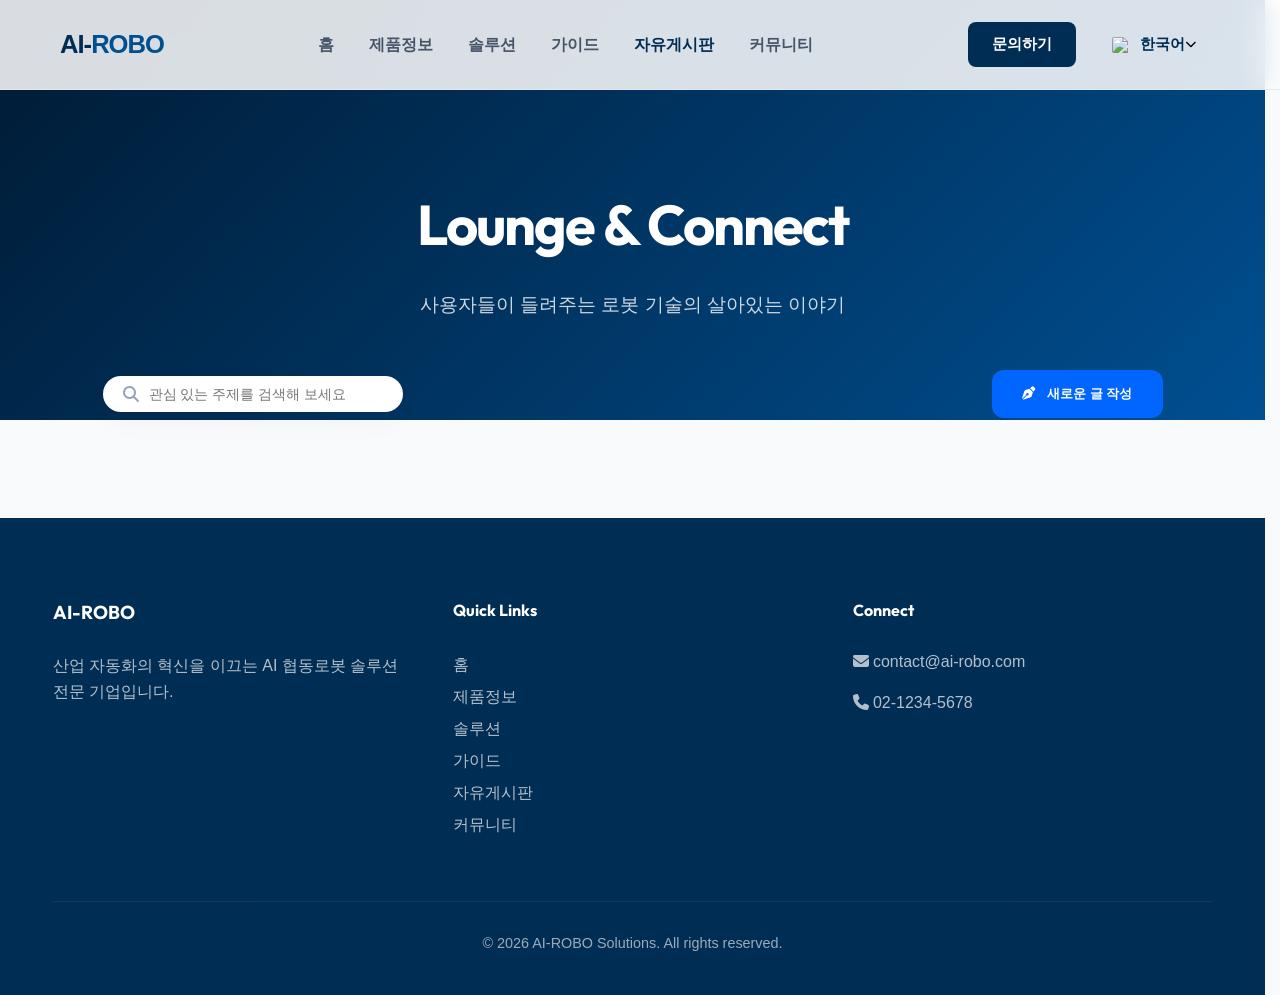
==== board.html @ d8a959f3 "Add files via upload" ====
<!DOCTYPE html>
<html lang="ko">
<head>
    <meta charset="UTF-8">
    <meta name="viewport" content="width=device-width, initial-scale=1.0">
    <title>라운지 | AI-ROBO Solutions</title>
    <link href="https://fonts.googleapis.com/css2?family=Pretendard:wght@300;400;600;700&family=Outfit:wght@500;700&display=swap" rel="stylesheet">
    <link rel="stylesheet" href="css/style.css">
    <link rel="stylesheet" href="https://cdnjs.cloudflare.com/ajax/libs/font-awesome/6.4.0/css/all.min.css">
    <style>
        :root {
            --board-primary: #0066ff;
            --board-bg: #f8fafc;
            --glass: rgba(255, 255, 255, 0.7);
            --card-shadow: 0 10px 30px -5px rgba(0, 0, 0, 0.05);
        }

        body {
            background-color: var(--board-bg);
            font-family: 'Pretendard', sans-serif;
        }

        /* Hero Refined */
        .board-hero {
            padding: 180px 0 100px;
            background: linear-gradient(135deg, #001a33 0%, #004F91 100%);
            color: white;
            text-align: center;
            position: relative;
            overflow: hidden;
        }

        .board-hero::before {
            content: '';
            position: absolute;
            top: 0; left: 0; width: 100%; height: 100%;
            background: url('https://www.transparenttextures.com/patterns/carbon-fibre.png');
            opacity: 0.1;
        }

        /* Board Layout */
        .lounge-wrapper {
            max-width: 1100px;
            margin: -50px auto 100px;
            padding: 0 20px;
            position: relative;
            z-index: 10;
        }

        .board-header-actions {
            display: flex;
            justify-content: space-between;
            align-items: center;
            margin-bottom: 30px;
        }

        .search-bar {
            background: white;
            padding: 10px 20px;
            border-radius: 50px;
            display: flex;
            align-items: center;
            box-shadow: var(--card-shadow);
            width: 300px;
        }

        .search-bar input {
            border: none;
            outline: none;
            width: 100%;
            margin-left: 10px;
            font-size: 0.9rem;
        }

        /* Card-based List */
        .post-card {
            background: white;
            border-radius: 20px;
            padding: 25px 35px;
            margin-bottom: 20px;
            display: grid;
            grid-template-columns: auto 1fr auto;
            align-items: center;
            gap: 25px;
            transition: all 0.3s ease;
            border: 1px solid transparent;
            cursor: pointer;
            box-shadow: var(--card-shadow);
        }

        .post-card:hover {
            transform: translateY(-5px);
            border-color: var(--board-primary);
            box-shadow: 0 20px 40px -10px rgba(0, 102, 255, 0.1);
        }

        .post-no {
            font-family: 'Outfit', sans-serif;
            font-weight: 700;
            color: #cbd5e1;
            font-size: 1.1rem;
            width: 40px;
        }

        .post-info h3 {
            font-size: 1.25rem;
            margin-bottom: 8px;
            color: #1e293b;
        }

        .post-meta {
            display: flex;
            gap: 20px;
            font-size: 0.85rem;
            color: #64748b;
        }

        .post-meta span i { margin-right: 5px; }

        .post-stats {
            display: flex;
            gap: 15px;
        }

        .stat-icon {
            display: flex;
            flex-direction: column;
            align-items: center;
            color: #94a3b8;
            font-size: 0.8rem;
        }

        .stat-icon b { color: var(--board-primary); font-size: 1rem; }

        /* Modern Modal */
        .modal {
            position: fixed;
            top: 0; left: 0; width: 100%; height: 100%;
            background: rgba(15, 23, 42, 0.4);
            backdrop-filter: blur(12px);
            display: none;
            justify-content: center;
            align-items: center;
            z-index: 2000;
            opacity: 0;
            transition: opacity 0.3s ease;
        }

        .modal.active { display: flex; opacity: 1; }

        .modal-body {
            background: white;
            width: 90%;
            max-width: 750px;
            border-radius: 30px;
            padding: 50px;
            position: relative;
            max-height: 90vh;
            overflow-y: auto;
            box-shadow: 0 40px 100px rgba(0,0,0,0.2);
            transform: scale(0.9);
            transition: transform 0.3s cubic-bezier(0.34, 1.56, 0.64, 1);
        }

        .modal.active .modal-body { transform: scale(1); }

        .form-input {
            width: 100%;
            padding: 15px 20px;
            border-radius: 12px;
            border: 1px solid #e2e8f0;
            margin-bottom: 20px;
            font-size: 1rem;
            transition: 0.3s;
        }

        .form-input:focus { border-color: var(--board-primary); outline: none; box-shadow: 0 0 0 4px rgba(0, 102, 255, 0.1); }

        .btn-lounge {
            padding: 15px 30px;
            border-radius: 12px;
            font-weight: 700;
            cursor: pointer;
            border: none;
            transition: 0.3s;
        }

        .btn-lounge-primary { background: var(--board-primary); color: white; }
        .btn-lounge-primary:hover { transform: translateY(-2px); box-shadow: 0 10px 20px rgba(0, 102, 255, 0.3); }

        /* Shimmer loading effect */
        .shimmer {
            background: #f6f7f8;
            background-image: linear-gradient(to right, #f6f7f8 0%, #edeef1 20%, #f6f7f8 40%, #f6f7f8 100%);
            background-repeat: no-repeat;
            background-size: 800px 104px; 
            display: inline-block;
            position: relative; 
            animation: placeholderShimmer 1.2s linear infinite forwards;
        }

        @keyframes placeholderShimmer {
            0% { background-position: -468px 0; }
            100% { background-position: 468px 0; }
        }
    </style>
</head>
<body>
    <header>
        <div class="container nav">
            <a href="index.html" class="logo">AI-<span>ROBO</span></a>
            <div class="nav-links">
                <a href="index.html">홈</a>
                <a href="products.html">제품정보</a>
                <a href="solutions.html">솔루션</a>
                <a href="guide.html">가이드</a>
                <a href="board.html" class="active">자유게시판</a>
                <a href="community.html">커뮤니티</a>
            </div>
            <div class="nav-actions">
                <button class="btn btn-primary" onclick="location.href='community.html#qna'" data-i18n="consult">문의하기</button>
            </div>
            <div class="menu-toggle" id="mobile-menu">
                <i class="fas fa-bars"></i>
            </div>
        </div>
    </header>

    <section class="board-hero">
        <div class="container">
            <h1 style="color: white; font-size: 3.5rem; letter-spacing: -2px; margin-bottom: 20px;" data-i18n="lounge_title">Lounge & Connect</h1>
            <p style="font-size: 1.2rem; opacity: 0.8;" data-i18n="lounge_desc">사용자들이 들려주는 로봇 기술의 살아있는 이야기</p>
        </div>
    </section>

    <div class="lounge-wrapper">
        <div class="board-header-actions">
            <div class="search-bar">
                <i class="fas fa-search" style="color: #94a3b8;"></i>
                <input type="text" id="boardSearch" placeholder="관심 있는 주제를 검색해 보세요">
            </div>
            <button class="btn-lounge btn-lounge-primary" onclick="Lounge.openWrite()">
                <i class="fas fa-pen-nib" style="margin-right: 8px;"></i> 새로운 글 작성
            </button>
        </div>

        <div id="boardContainer">
            <!-- 데이터가 로드되면 여기에 카드가 주입됩니다 -->
        </div>
    </div>

    <!-- [Write/Edit Modal] -->
    <div class="modal" id="writeModal">
        <div class="modal-body">
            <h2 id="modalTitle" style="font-family: 'Outfit'; font-size: 2rem; margin-bottom: 30px;">당신의 생각을 들려주세요</h2>
            <form id="loungeForm">
                <input type="hidden" id="postId">
                <div style="display: grid; grid-template-columns: 1fr 1fr; gap: 20px;">
                    <input type="text" id="pAuthor" class="form-input" placeholder="작성자 성함" required>
                    <input type="password" id="pPassword" class="form-input" placeholder="비밀번호" required>
                </div>
                <input type="text" id="pTitle" class="form-input" placeholder="제목을 입력하세요" required>
                <textarea id="pContent" class="form-input" rows="10" placeholder="자유롭게 내용을 작성해 보세요. 로봇 기술뿐만 아니라 일상의 이야기도 좋습니다." required></textarea>
                <div style="display: flex; gap: 15px; margin-top: 20px;">
                    <button type="button" class="btn-lounge" style="flex:1; background:#f1f5f9;" onclick="Lounge.close()">닫기</button>
                    <button type="submit" class="btn-lounge btn-lounge-primary" style="flex:2;">Lounge 게시하기</button>
                </div>
            </form>
        </div>
    </div>

    <!-- [View Modal] -->
    <div class="modal" id="viewModal">
        <div class="modal-body" style="max-width: 850px;">
            <div style="display: flex; justify-content: space-between; align-items: flex-start; margin-bottom: 30px;">
                <h2 id="vTitle" style="font-size: 2.2rem; line-height: 1.2; flex:1;"></h2>
                <button onclick="Lounge.close()" style="background:none; border:none; font-size:1.5rem; cursor:pointer; color:#94a3b8;">&times;</button>
            </div>
            <div style="display: flex; align-items: center; gap: 15px; margin-bottom: 40px; padding-bottom: 20px; border-bottom: 1px solid #f1f5f9;">
                <div style="width: 45px; height:45px; background:var(--board-primary); color:white; border-radius:50%; display:flex; align-items:center; justify-content:center; font-weight:700;">
                    <span id="vAvatar">A</span>
                </div>
                <div>
                    <div id="vAuthor" style="font-weight: 700; font-size: 1.1rem;"></div>
                    <div id="vDate" style="color: #94a3b8; font-size: 0.85rem;"></div>
                </div>
            </div>
            <div id="vContent" style="font-size: 1.1rem; line-height: 1.8; color: #334155; margin-bottom: 50px; white-space: pre-wrap;"></div>
            
            <div style="display: flex; justify-content: center; gap:20px; margin-bottom: 50px;">
                <button class="btn-lounge" onclick="Lounge.like()" style="background:#f0f7ff; color:var(--board-primary); border:1px solid var(--board-primary); font-size:1rem;">
                    <i class="fas fa-heart" id="likeIcon"></i> <span id="vLikes">0</span>
                </button>
            </div>

            <div style="display: flex; justify-content: flex-end; gap:10px; margin-bottom: 40px;">
                <button onclick="Lounge.edit()" style="background:none; border:none; color:#64748b; cursor:pointer;"><i class="fas fa-edit"></i> 수정</button>
                <button onclick="Lounge.delete()" style="background:none; border:none; color:#ef4444; cursor:pointer;"><i class="fas fa-trash"></i> 삭제</button>
            </div>

            <div style="background: #f8fafc; border-radius: 20px; padding: 30px;">
                <h4 style="margin-bottom: 20px;">댓글 <span id="vCmtCount" style="color:var(--board-primary);">0</span></h4>
                <div id="cmtList" style="margin-bottom: 30px;"></div>
                <form id="cmtForm" style="display: grid; grid-template-columns: 100px 1fr 100px; gap: 10px;">
                    <input type="text" id="cAuthor" placeholder="이름" class="form-input" style="margin-bottom:0;" required>
                    <input type="text" id="cText" placeholder="따뜻한 댓글을 남겨주세요" class="form-input" style="margin-bottom:0;" required>
                    <button type="submit" class="btn-lounge btn-lounge-primary" style="padding:10px;">등록</button>
                </form>
            </div>
        </div>
    </div>

    <footer>
        <div class="container">
            <div class="footer-grid">
                <div>
                    <h3 style="color: white; margin-bottom: 25px;">AI-ROBO</h3>
                    <p style="opacity: 0.7;">산업 자동화의 혁신을 이끄는 AI 협동로봇 솔루션 전문 기업입니다.</p>
                </div>
                <div>
                    <h4 style="color: white; margin-bottom: 25px;">Quick Links</h4>
                    <ul style="opacity: 0.7; line-height: 2;">
                        <li><a href="index.html">홈</a></li>
                        <li><a href="products.html">제품정보</a></li>
                        <li><a href="solutions.html">솔루션</a></li>
                        <li><a href="guide.html">가이드</a></li>
                        <li><a href="board.html">자유게시판</a></li>
                        <li><a href="community.html">커뮤니티</a></li>
                    </ul>
                </div>
                <div>
                    <h4 style="color: white; margin-bottom: 25px;">Connect</h4>
                    <p style="opacity: 0.7; margin-bottom: 15px;"><i class="fas fa-envelope"></i> contact@ai-robo.com</p>
                    <p style="opacity: 0.7;"><i class="fas fa-phone"></i> 02-1234-5678</p>
                </div>
            </div>
            <div class="footer-bottom">
                &copy; 2026 AI-ROBO Solutions. All rights reserved.
            </div>
        </div>
    </footer>

    <!-- UI Handlers -->
    <script type="module" src="js/board.js"></script>
    <script src="js/main.js"></script>
    <script>
        // 보장된 초기화 트리거
        window.addEventListener('load', () => {
            if (window.Lounge && typeof window.Lounge.init === 'function') {
                window.Lounge.init();
            }
        });
    </script>
</body>
</html>
---- css/style.css ----
@import url('https://fonts.googleapis.com/css2?family=Inter:wght@300;400;500;600;700&family=Outfit:wght@300;400;500;600;700;800&display=swap');

:root {
    /* Color Palette */
    --primary: #002D54;
    --primary-light: #004F91;
    --secondary: #64748B;
    --accent: #C8102E;
    --bg-main: #F8FAFC;
    --bg-white: #FFFFFF;
    --text-dark: #0F172A;
    --text-gray: #475569;
    --border: #E2E8F0;
    
    /* Typography */
    --font-heading: 'Outfit', sans-serif;
    --font-body: 'Inter', sans-serif;
    --line-height: 1.6;
    
    /* Spacing */
    --section-padding: 100px 5%;
    --container-max: 1200px;
    
    /* Transitions */
    --transition: all 0.3s cubic-bezier(0.4, 0, 0.2, 1);
}

* {
    margin: 0;
    padding: 0;
    box-sizing: border-box;
}

html {
    scrollbar-gutter: stable;
}

body {
    font-family: var(--font-body);
    font-size: 16px;
    line-height: var(--line-height);
    color: var(--text-dark);
    background-color: var(--bg-main);
    overflow-x: hidden;
    -webkit-font-smoothing: antialiased;
    -moz-osx-font-smoothing: grayscale;
}

h1, h2, h3, h4, h5, h6 {
    font-family: var(--font-heading);
    font-weight: 700;
    color: var(--primary);
}

a {
    text-decoration: none;
    color: inherit;
    transition: var(--transition);
}

ul {
    list-style: none;
}

img {
    max-width: 100%;
    display: block;
}

.container {
    max-width: var(--container-max);
    margin: 0 auto;
    padding: 0 20px;
}

/* --- Header & Navigation --- */
header {
    position: fixed;
    top: 0;
    left: 0;
    width: 100%;
    height: 90px; /* 높이 약간 조절 */
    background: rgba(255, 255, 255, 0.9);
    backdrop-filter: blur(15px);
    border-bottom: 1px solid var(--border);
    display: flex;
    align-items: center;
    z-index: 1000;
}

.nav {
    display: flex;
    justify-content: space-between;
    align-items: center;
    width: 100%;
}

.menu-toggle {
    display: none;
    font-size: 1.5rem;
    cursor: pointer;
    color: var(--primary);
}

.logo {
    justify-self: start;
}

.nav-links {
    justify-self: center;
    display: flex;
    gap: 35px;
}

.nav-actions {
    justify-self: end;
    display: flex;
    align-items: center;
    gap: 12px;
}

.logo {
    font-size: 1.6rem;
    font-weight: 800;
    letter-spacing: -1px;
    color: var(--primary);
    white-space: nowrap;
    display: flex;
    align-items: center;
    height: 100%;
}

.logo span {
    color: var(--primary-light);
}

.nav-links {
    display: flex;
    gap: 35px;
    align-items: center;
}

.nav-links a {
    font-weight: 600;
    color: var(--text-gray);
    font-size: 1rem;
    position: relative;
    padding: 10px 0;
}

.nav-links a:hover, .nav-links a.active {
    color: var(--primary);
}

.nav-actions {
    display: flex;
    align-items: center;
    gap: 12px;
}

.btn {
    padding: 12px 24px;
    border-radius: 8px;
    font-weight: 600;
    cursor: pointer;
    font-size: 0.95rem;
    border: none;
    white-space: nowrap;
    display: inline-flex;
    align-items: center;
    justify-content: center;
    transition: var(--transition);
}

.btn-primary {
    background-color: var(--primary);
    color: white;
}

.btn-primary:hover {
    background-color: var(--primary-light);
    transform: translateY(-2px);
    box-shadow: 0 10px 15px -3px rgba(0, 45, 84, 0.2);
}

/* --- Hero Section --- */
.hero {
    height: 100vh;
    display: flex;
    align-items: center;
    background: linear-gradient(135deg, #002D54 0%, #004F91 100%);
    color: white;
    padding-top: 80px;
    position: relative;
    overflow: hidden;
}

.hero::after {
    content: '';
    position: absolute;
    bottom: -50px;
    right: -50px;
    width: 600px;
    height: 600px;
    background: radial-gradient(circle, rgba(255,255,255,0.1) 0%, transparent 70%);
}

.hero-content {
    max-width: 600px;
}

.hero h1 {
    font-size: 4rem;
    color: white;
    line-height: 1.1;
    margin-bottom: 24px;
}

.hero p {
    font-size: 1.2rem;
    margin-bottom: 40px;
    opacity: 0.9;
}

/* --- Card Styles --- */
.card {
    background: white;
    border-radius: 16px;
    padding: 30px;
    border: 1px solid var(--border);
    transition: var(--transition);
}

.card:hover {
    transform: translateY(-5px);
    box-shadow: 0 20px 25px -5px rgba(0, 0, 0, 0.1);
}

/* --- Footer --- */
footer {
    background: var(--primary);
    color: white;
    padding: 80px 0 40px;
}

.footer-grid {
    display: grid;
    grid-template-columns: repeat(auto-fit, minmax(200px, 1fr));
    gap: 40px;
    margin-bottom: 60px;
}

.footer-bottom {
    border-top: 1px solid rgba(255,255,255,0.1);
    padding-top: 30px;
    text-align: center;
    font-size: 0.9rem;
    opacity: 0.6;
}
/* --- Language Modal Styles --- */
.modal-overlay {
    position: fixed;
    top: 0;
    left: 0;
    width: 100%;
    height: 100%;
    background: rgba(15, 23, 42, 0.6);
    backdrop-filter: blur(8px);
    display: none;
    justify-content: center;
    align-items: center;
    z-index: 2000;
}

.modal-content {
    background: white;
    width: 95%;
    max-width: 960px; /* 너비 확장 */
    border-radius: 24px;
    padding: 50px 45px; /* 패딩 최적화 */
    position: relative;
    box-shadow: 0 25px 50px -12px rgba(0, 0, 0, 0.25);
    animation: modalFadeIn 0.4s cubic-bezier(0.16, 1, 0.3, 1);
}

@keyframes modalFadeIn {
    from { opacity: 0; transform: translateY(20px); }
    to { opacity: 1; transform: translateY(0); }
}

.modal-close {
    position: absolute;
    top: 30px;
    right: 30px;
    font-size: 1.5rem;
    cursor: pointer;
    color: var(--text-gray);
    transition: var(--transition);
}

.modal-close:hover {
    color: var(--primary);
    transform: rotate(90deg);
}

.modal-title {
    text-align: center;
    font-size: 1.8rem;
    margin-bottom: 40px;
    color: var(--primary);
}

.lang-tabs {
    display: flex;
    justify-content: center;
    gap: 40px;
    border-bottom: 1px solid var(--border);
    margin-bottom: 40px;
}

.lang-tab {
    padding: 15px 10px;
    font-weight: 700;
    cursor: pointer;
    color: var(--text-gray);
    position: relative;
}

.lang-tab.active {
    color: var(--primary);
}

.lang-tab.active::after {
    content: '';
    position: absolute;
    bottom: -1px;
    left: 0;
    width: 100%;
    height: 3px;
    background: #5ea4d9; /* UR Blue Accent */
}

.lang-grid {
    display: none;
    grid-template-columns: repeat(3, 1fr);
    gap: 15px 30px; /* 간격 미세 조정 */
}

.lang-grid.active {
    display: grid;
}

.lang-item {
    display: flex;
    align-items: center;
    gap: 10px;
    padding: 10px 12px;
    border-radius: 12px;
    cursor: pointer;
    transition: var(--transition);
    font-size: 0.95rem; /* 폰트 크기 살짝 조절 */
    white-space: nowrap; /* 줄바꿈 절대 방지 */
}

.lang-item:hover {
    background: #f1f5f9;
}

.lang-item.selected {
    background: #f1f7fd;
    border: 1px solid #e2e8f0;
}

.lang-item .flag {
    width: 22px;
    height: 16px;
    object-fit: cover;
    border-radius: 2px;
    flex-shrink: 0; /* 국기 크기 유지 */
}

.lang-item .country {
    font-weight: 600;
    color: var(--text-dark);
}

.lang-item .lang-name {
    color: #94a3b8; /* 색상 연하게 조절 */
    font-weight: 400;
}

.lang-item .check {
    margin-left: auto;
    color: var(--primary);
    display: none;
}

.lang-item.selected .check {
    display: block;
}

/* --- Responsive Design --- */
@media (max-width: 1024px) {
    .nav-links {
        gap: 20px;
    }
    .hero h1 {
        font-size: 3rem;
    }
}

@media (max-width: 768px) {
    header {
        height: 70px;
    }
    
    .menu-toggle {
        display: block;
        order: 2;
    }
    
    .logo {
        order: 1;
    }
    
    .nav-actions {
        display: none; /* 모바일에서는 일단 숨김 또는 메뉴 내부로 이동 */
    }
    
    .nav-links {
        position: fixed;
        top: 70px;
        left: -100%;
        width: 100%;
        height: calc(100vh - 70px);
        background: white;
        flex-direction: column;
        padding: 50px 20px;
        gap: 30px;
        transition: 0.4s cubic-bezier(0.4, 0, 0.2, 1);
        z-index: 999;
        justify-content: flex-start;
    }
    
    .nav-links.active {
        left: 0;
    }
    
    .hero {
        text-align: center;
        padding-top: 50px;
    }
    
    .hero h1 {
        font-size: 2.5rem;
    }
    
    .hero-content {
        margin: 0 auto;
    }

    /* Lounge/Board Responsive */
    .post-card {
        grid-template-columns: 1fr;
        gap: 10px;
        padding: 20px;
    }
    
    .post-no {
        display: none;
    }
    
    .post-stats {
        flex-direction: row;
        justify-content: flex-start;
        border-top: 1px solid #f1f5f9;
        padding-top: 10px;
    }
}
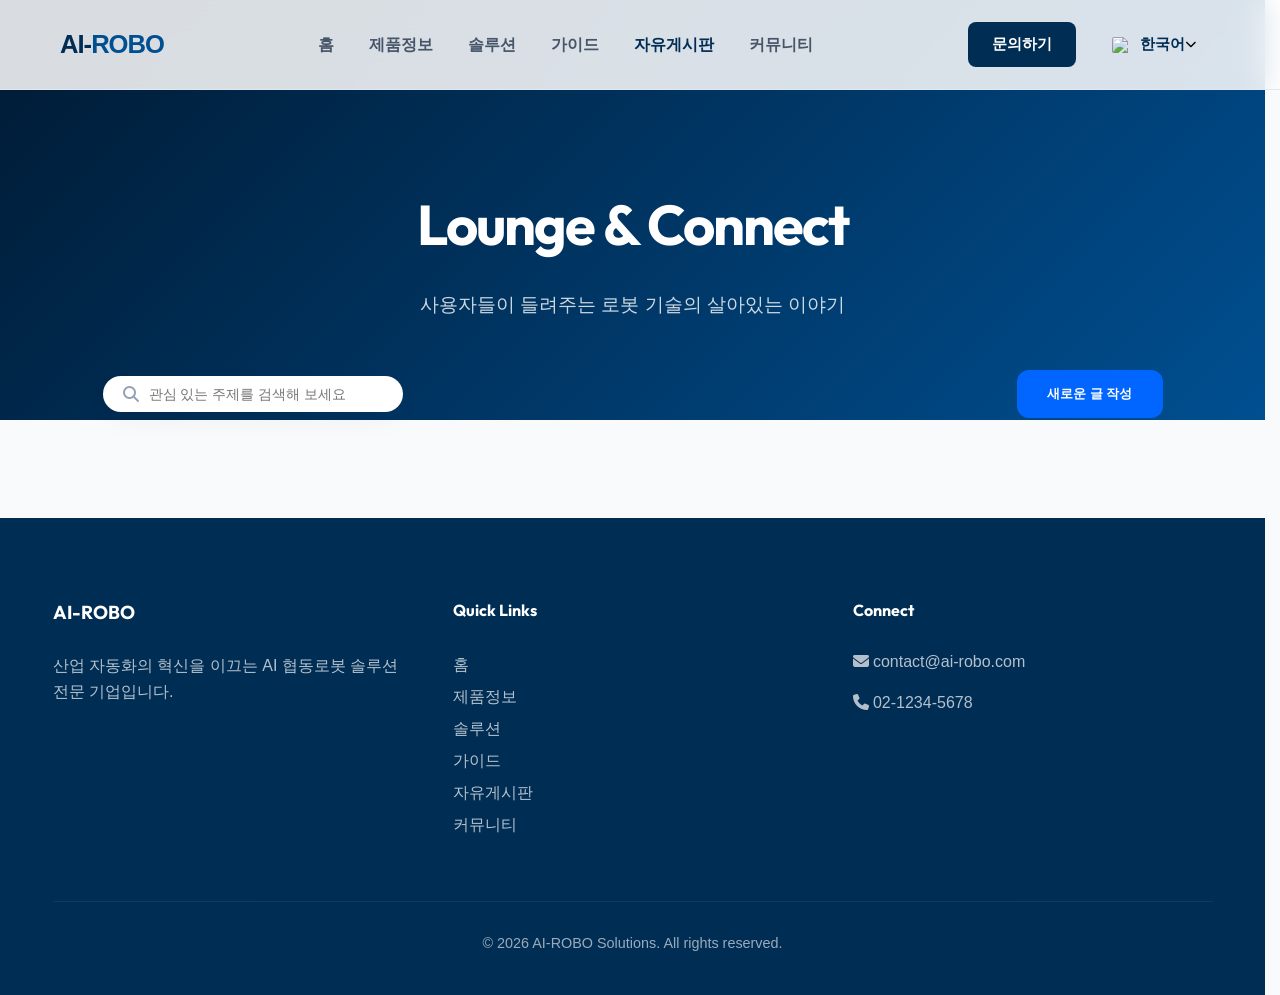
==== commit b5fab942: "Add files via upload" ====
--- a/board.html
+++ b/board.html
@@ -210,12 +210,12 @@
         <div class="container nav">
             <a href="index.html" class="logo">AI-<span>ROBO</span></a>
             <div class="nav-links">
-                <a href="index.html">홈</a>
-                <a href="products.html">제품정보</a>
-                <a href="solutions.html">솔루션</a>
-                <a href="guide.html">가이드</a>
-                <a href="board.html" class="active">자유게시판</a>
-                <a href="community.html">커뮤니티</a>
+                <a href="index.html" data-i18n="home">홈</a>
+                <a href="products.html" data-i18n="products">제품정보</a>
+                <a href="solutions.html" data-i18n="solutions">솔루션</a>
+                <a href="guide.html" data-i18n="guide">가이드</a>
+                <a href="board.html" class="active" data-i18n="board">자유게시판</a>
+                <a href="community.html" data-i18n="community">커뮤니티</a>
             </div>
             <div class="nav-actions">
                 <button class="btn btn-primary" onclick="location.href='community.html#qna'" data-i18n="consult">문의하기</button>
@@ -237,9 +237,9 @@
         <div class="board-header-actions">
             <div class="search-bar">
                 <i class="fas fa-search" style="color: #94a3b8;"></i>
-                <input type="text" id="boardSearch" placeholder="관심 있는 주제를 검색해 보세요">
-            </div>
-            <button class="btn-lounge btn-lounge-primary" onclick="Lounge.openWrite()">
+                <input type="text" id="boardSearch" placeholder="관심 있는 주제를 검색해 보세요" data-i18n="board_search_ph">
+            </div>
+            <button class="btn-lounge btn-lounge-primary" onclick="Lounge.openWrite()" data-i18n="new_post_btn">
                 <i class="fas fa-pen-nib" style="margin-right: 8px;"></i> 새로운 글 작성
             </button>
         </div>
@@ -252,18 +252,18 @@
     <!-- [Write/Edit Modal] -->
     <div class="modal" id="writeModal">
         <div class="modal-body">
-            <h2 id="modalTitle" style="font-family: 'Outfit'; font-size: 2rem; margin-bottom: 30px;">당신의 생각을 들려주세요</h2>
+            <h2 id="modalTitle" style="font-family: 'Outfit'; font-size: 2rem; margin-bottom: 30px;" data-i18n="modal_write_title">당신의 생각을 들려주세요</h2>
             <form id="loungeForm">
                 <input type="hidden" id="postId">
                 <div style="display: grid; grid-template-columns: 1fr 1fr; gap: 20px;">
-                    <input type="text" id="pAuthor" class="form-input" placeholder="작성자 성함" required>
-                    <input type="password" id="pPassword" class="form-input" placeholder="비밀번호" required>
-                </div>
-                <input type="text" id="pTitle" class="form-input" placeholder="제목을 입력하세요" required>
-                <textarea id="pContent" class="form-input" rows="10" placeholder="자유롭게 내용을 작성해 보세요. 로봇 기술뿐만 아니라 일상의 이야기도 좋습니다." required></textarea>
+                    <input type="text" id="pAuthor" class="form-input" placeholder="작성자 성함" data-i18n="form_author_ph" required>
+                    <input type="password" id="pPassword" class="form-input" placeholder="비밀번호" data-i18n="form_pw_ph" required>
+                </div>
+                <input type="text" id="pTitle" class="form-input" placeholder="제목을 입력하세요" data-i18n="form_title_ph" required>
+                <textarea id="pContent" class="form-input" rows="10" placeholder="자유롭게 내용을 작성해 보세요. 로봇 기술뿐만 아니라 일상의 이야기도 좋습니다." data-i18n="form_board_content_ph" required></textarea>
                 <div style="display: flex; gap: 15px; margin-top: 20px;">
-                    <button type="button" class="btn-lounge" style="flex:1; background:#f1f5f9;" onclick="Lounge.close()">닫기</button>
-                    <button type="submit" class="btn-lounge btn-lounge-primary" style="flex:2;">Lounge 게시하기</button>
+                    <button type="button" class="btn-lounge" style="flex:1; background:#f1f5f9;" onclick="Lounge.close()" data-i18n="close">닫기</button>
+                    <button type="submit" class="btn-lounge btn-lounge-primary" style="flex:2;" data-i18n="btn_post">Lounge 게시하기</button>
                 </div>
             </form>
         </div>
@@ -294,8 +294,8 @@
             </div>
 
             <div style="display: flex; justify-content: flex-end; gap:10px; margin-bottom: 40px;">
-                <button onclick="Lounge.edit()" style="background:none; border:none; color:#64748b; cursor:pointer;"><i class="fas fa-edit"></i> 수정</button>
-                <button onclick="Lounge.delete()" style="background:none; border:none; color:#ef4444; cursor:pointer;"><i class="fas fa-trash"></i> 삭제</button>
+                <button onclick="Lounge.edit()" style="background:none; border:none; color:#64748b; cursor:pointer;" data-i18n="btn_edit"><i class="fas fa-edit"></i> 수정</button>
+                <button onclick="Lounge.delete()" style="background:none; border:none; color:#ef4444; cursor:pointer;" data-i18n="btn_delete"><i class="fas fa-trash"></i> 삭제</button>
             </div>
 
             <div style="background: #f8fafc; border-radius: 20px; padding: 30px;">
@@ -315,21 +315,21 @@
             <div class="footer-grid">
                 <div>
                     <h3 style="color: white; margin-bottom: 25px;">AI-ROBO</h3>
-                    <p style="opacity: 0.7;">산업 자동화의 혁신을 이끄는 AI 협동로봇 솔루션 전문 기업입니다.</p>
+                    <p style="opacity: 0.7;" data-i18n="footer_desc">산업 자동화의 혁신을 이끄는 AI 협동로봇 솔루션 전문 기업입니다.</p>
                 </div>
                 <div>
-                    <h4 style="color: white; margin-bottom: 25px;">Quick Links</h4>
+                    <h4 style="color: white; margin-bottom: 25px;" data-i18n="quick_links">Quick Links</h4>
                     <ul style="opacity: 0.7; line-height: 2;">
-                        <li><a href="index.html">홈</a></li>
-                        <li><a href="products.html">제품정보</a></li>
-                        <li><a href="solutions.html">솔루션</a></li>
-                        <li><a href="guide.html">가이드</a></li>
-                        <li><a href="board.html">자유게시판</a></li>
-                        <li><a href="community.html">커뮤니티</a></li>
+                        <li><a href="index.html" data-i18n="home">홈</a></li>
+                        <li><a href="products.html" data-i18n="products">제품정보</a></li>
+                        <li><a href="solutions.html" data-i18n="solutions">솔루션</a></li>
+                        <li><a href="guide.html" data-i18n="guide">가이드</a></li>
+                        <li><a href="board.html" data-i18n="board">자유게시판</a></li>
+                        <li><a href="community.html" data-i18n="community">커뮤니티</a></li>
                     </ul>
                 </div>
                 <div>
-                    <h4 style="color: white; margin-bottom: 25px;">Connect</h4>
+                    <h4 style="color: white; margin-bottom: 25px;" data-i18n="connect">Connect</h4>
                     <p style="opacity: 0.7; margin-bottom: 15px;"><i class="fas fa-envelope"></i> contact@ai-robo.com</p>
                     <p style="opacity: 0.7;"><i class="fas fa-phone"></i> 02-1234-5678</p>
                 </div>
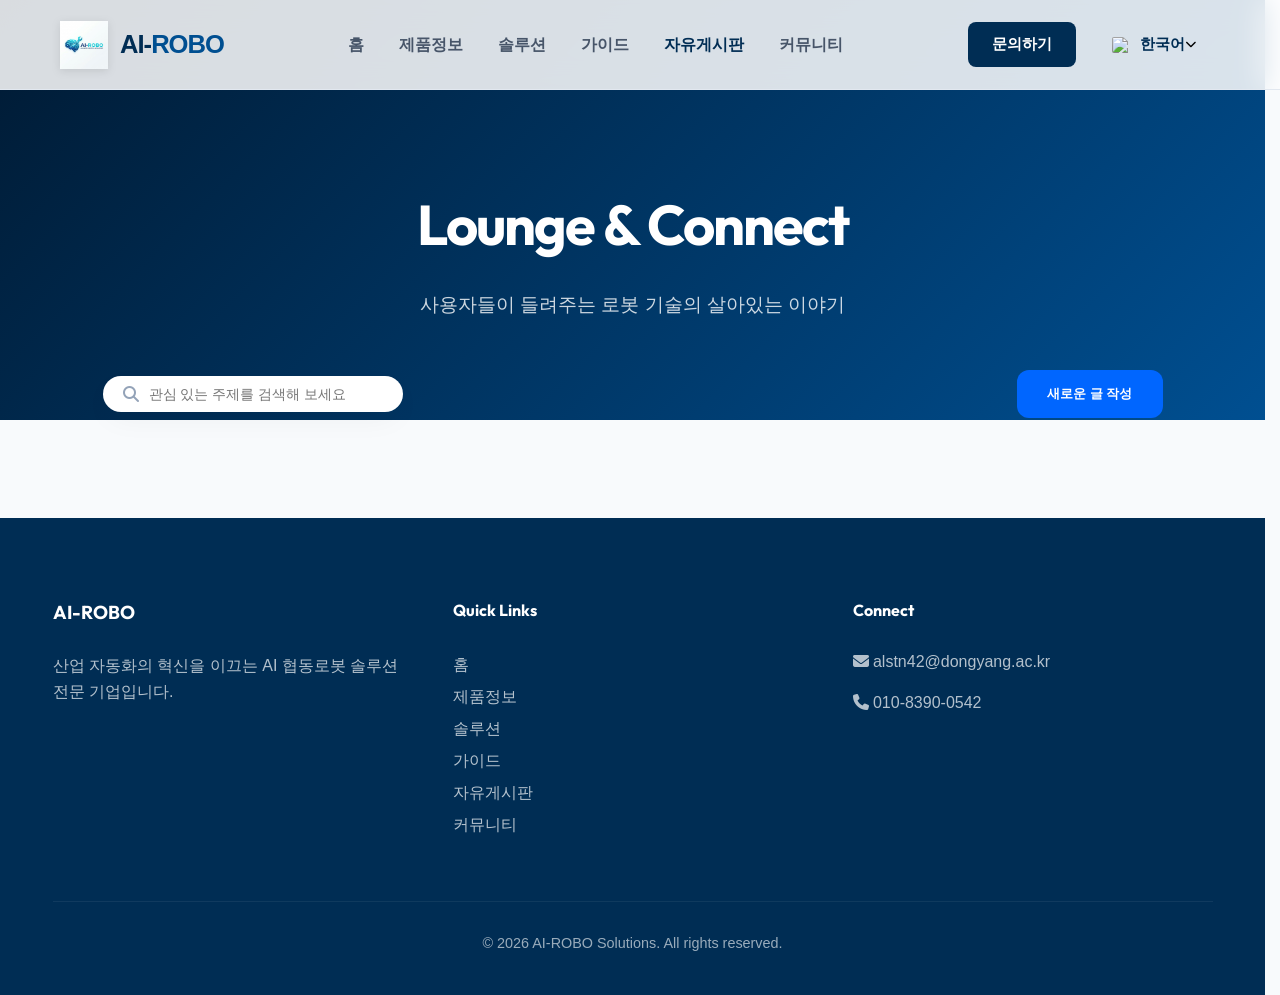
==== commit 6b7cc214: "Add files via upload" ====
--- a/board.html
+++ b/board.html
@@ -208,7 +208,10 @@
 <body>
     <header>
         <div class="container nav">
-            <a href="index.html" class="logo">AI-<span>ROBO</span></a>
+            <a href="index.html" class="logo">
+                <img src="images/logo.png" alt="AI-ROBO Logo" style="height: 48px; width: auto; margin-right: 12px; filter: drop-shadow(0 2px 4px rgba(0,0,0,0.1));">
+                AI-<span>ROBO</span>
+            </a>
             <div class="nav-links">
                 <a href="index.html" data-i18n="home">홈</a>
                 <a href="products.html" data-i18n="products">제품정보</a>
@@ -299,12 +302,12 @@
             </div>
 
             <div style="background: #f8fafc; border-radius: 20px; padding: 30px;">
-                <h4 style="margin-bottom: 20px;">댓글 <span id="vCmtCount" style="color:var(--board-primary);">0</span></h4>
+                <h4 style="margin-bottom: 20px;"><span data-i18n="comment_title">댓글</span> <span id="vCmtCount" style="color:var(--board-primary);">0</span></h4>
                 <div id="cmtList" style="margin-bottom: 30px;"></div>
                 <form id="cmtForm" style="display: grid; grid-template-columns: 100px 1fr 100px; gap: 10px;">
-                    <input type="text" id="cAuthor" placeholder="이름" class="form-input" style="margin-bottom:0;" required>
-                    <input type="text" id="cText" placeholder="따뜻한 댓글을 남겨주세요" class="form-input" style="margin-bottom:0;" required>
-                    <button type="submit" class="btn-lounge btn-lounge-primary" style="padding:10px;">등록</button>
+                    <input type="text" id="cAuthor" placeholder="이름" data-i18n="comment_name_ph" class="form-input" style="margin-bottom:0;" required>
+                    <input type="text" id="cText" placeholder="따뜻한 댓글을 남겨주세요" data-i18n="comment_content_ph" class="form-input" style="margin-bottom:0;" required>
+                    <button type="submit" class="btn-lounge btn-lounge-primary" style="padding:10px;" data-i18n="comment_btn">등록</button>
                 </form>
             </div>
         </div>
@@ -330,8 +333,8 @@
                 </div>
                 <div>
                     <h4 style="color: white; margin-bottom: 25px;" data-i18n="connect">Connect</h4>
-                    <p style="opacity: 0.7; margin-bottom: 15px;"><i class="fas fa-envelope"></i> contact@ai-robo.com</p>
-                    <p style="opacity: 0.7;"><i class="fas fa-phone"></i> 02-1234-5678</p>
+                    <p style="opacity: 0.7; margin-bottom: 15px;"><i class="fas fa-envelope"></i> alstn42@dongyang.ac.kr</p>
+                    <p style="opacity: 0.7;"><i class="fas fa-phone"></i> 010-8390-0542</p>
                 </div>
             </div>
             <div class="footer-bottom">
--- a/css/style.css
+++ b/css/style.css
@@ -220,6 +220,99 @@
     font-size: 1.2rem;
     margin-bottom: 40px;
     opacity: 0.9;
+}
+
+/* --- Hero Image Slider --- */
+.hero-image {
+    position: relative;
+    width: 100%;
+}
+
+.hero-image-slider {
+    position: relative;
+    width: 100%;
+    aspect-ratio: 4 / 3;
+    border-radius: 32px;
+    overflow: hidden;
+    box-shadow: 0 50px 100px -20px rgba(0, 0, 0, 0.5);
+}
+
+.slider-track {
+    position: relative;
+    width: 100%;
+    height: 100%;
+}
+
+.slide {
+    position: absolute;
+    top: 0;
+    left: 0;
+    width: 100%;
+    height: 100%;
+    object-fit: cover;
+    opacity: 0;
+    transform: scale(1.1);
+    transition: opacity 0.8s ease, transform 1.2s ease;
+    pointer-events: none; /* 비활성 이미지는 클릭 무시 */
+}
+
+.slide.active {
+    opacity: 1;
+    transform: scale(1);
+    pointer-events: auto; /* 활성 이미지만 클릭 가능 */
+}
+
+.slider-ctrl {
+    position: absolute;
+    top: 50%;
+    transform: translateY(-50%);
+    width: 50px;
+    height: 50px;
+    border-radius: 50%;
+    background: rgba(255, 255, 255, 0.2);
+    backdrop-filter: blur(10px);
+    border: 1px solid rgba(255, 255, 255, 0.3);
+    color: white;
+    font-size: 1.2rem;
+    cursor: pointer;
+    display: flex;
+    align-items: center;
+    justify-content: center;
+    transition: var(--transition);
+    z-index: 10;
+}
+
+.slider-ctrl:hover {
+    background: rgba(255, 255, 255, 0.4);
+    transform: translateY(-50%) scale(1.1);
+}
+
+.prev-btn { left: 20px; }
+.next-btn { right: 20px; }
+
+.slider-dots {
+    position: absolute;
+    bottom: 25px;
+    left: 50%;
+    transform: translateX(-50%);
+    display: flex;
+    gap: 10px;
+    z-index: 10;
+}
+
+.dot {
+    width: 10px;
+    height: 10px;
+    border-radius: 50%;
+    background: rgba(255, 255, 255, 0.4);
+    cursor: pointer;
+    transition: var(--transition);
+}
+
+.dot.active {
+    background: white;
+    width: 30px;
+    border-radius: 20px;
 }
 
 /* --- Card Styles --- */
